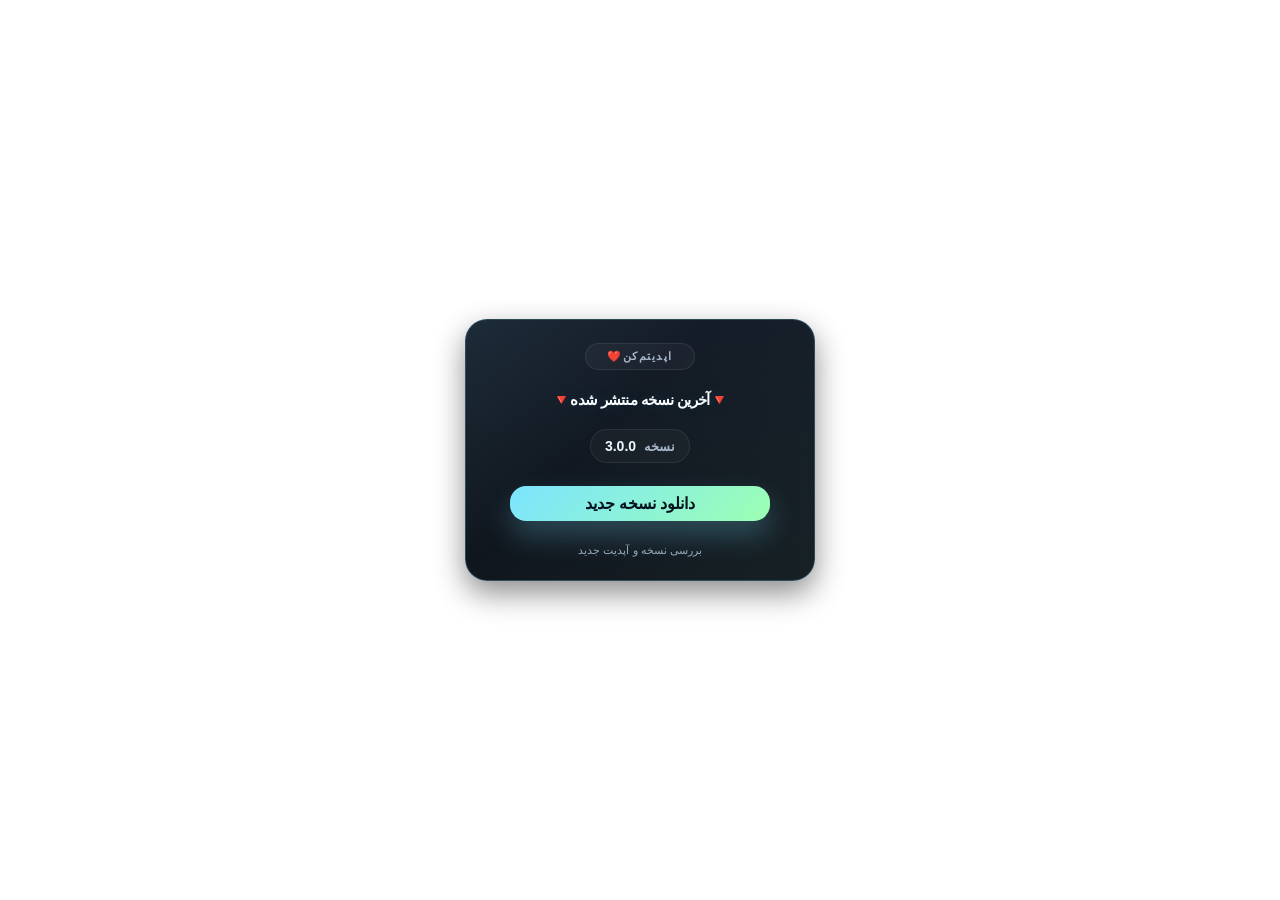
==== index.html @ 5826d949 "Update appConfig via EditzControl Android App" ====
<!DOCTYPE html>
<html lang="fa" dir="rtl">
  <head>
    <meta charset="UTF-8" />
    <meta name="viewport" content="width=device-width, initial-scale=1.0, maximum-scale=1.0, user-scalable=no" />
    <meta name="app-version" content="2.0.0" />
    <title>ادیتز اپدیت شد</title>
    <link rel="preconnect" href="https://fonts.googleapis.com" />
    <link rel="preconnect" href="https://fonts.gstatic.com" crossorigin />
    <link
      href="https://fonts.googleapis.com/css2?family=Vazirmatn:wght@400;500;700;800&display=swap"
      rel="stylesheet"
    />
    <link rel="stylesheet" href="styles.css" />
  </head>
  <body>
    <div class="frame">
      <div class="content">
        <div class="badge">Update</div>
        <h1 class="title">🍏ادیتز اپدیت شد🍏</h1>

        <div class="version-box">
          <span>نسخه</span>
          <span class="version-value" id="versionValue">2.0.0</span>
        </div>

        <a
          class="cta"
          id="downloadLink"
          href="https://t.me/EditzApps"
          target="_blank"
          rel="noopener noreferrer"
        >
          دانلود نسخه جدید
        </a>

        <div class="status">بررسی نسخه و آپدیت جدید</div>
      </div>
    </div>

    <script>
      // =========================
      // تنظیمات صفحه - فقط در اینجا تغییر دهید
      // =========================
            const appConfig = {
    title: "🔻آخرین نسخه منتشر شده🔻",
    version: "3.0.0",
    downloadUrl: "https://t.me/homayoun_editz_bot?start=3eebefb7c24c400bb288",
    buttonText: "دانلود نسخه جدید",
    badgeText: "اپدیتم‌کن❤️",
    subtitle: "بررسی نسخه و آپدیت جدید",
    fontFamily: "",
    textSize: 16,
    titleSize: 15,
    background: "#04010",
    accent: "#7ce4ff",
    accent2: "#9cffb3"
};

      // =========================
      // اعمال تنظیمات روی صفحه
      // =========================
      function applyConfig() {
        const titleEl = document.querySelector(".title");
        const versionEl = document.getElementById("versionValue");
        const linkEl = document.getElementById("downloadLink");
        const badgeEl = document.querySelector(".badge");
        const statusEl = document.querySelector(".status");
        const metaEl = document.querySelector('meta[name="app-version"]');

        if (titleEl) titleEl.textContent = appConfig.title;
        if (versionEl) versionEl.textContent = appConfig.version;
        if (linkEl) {
          linkEl.href = appConfig.downloadUrl;
          linkEl.textContent = appConfig.buttonText;
          linkEl.setAttribute("aria-label", appConfig.buttonText);
        }
        if (badgeEl) badgeEl.textContent = appConfig.badgeText;
        if (statusEl) statusEl.textContent = appConfig.subtitle;
        if (metaEl) metaEl.setAttribute("content", appConfig.version);

        document.title = appConfig.title;
        document.body.style.fontFamily = appConfig.fontFamily;
        document.body.style.fontSize = `${appConfig.textSize}px`;
        if (titleEl) titleEl.style.fontSize = `${appConfig.titleSize}px`;

        document.documentElement.style.setProperty("--bg-dark", appConfig.background);
        document.documentElement.style.setProperty("--accent", appConfig.accent);
        document.documentElement.style.setProperty("--accent-2", appConfig.accent2);
      }

      document.addEventListener("DOMContentLoaded", applyConfig);
    </script>
  </body>
</html>
---- styles.css ----
:root {
  --bg-dark: #040810;
  --bg-panel: rgba(9, 18, 29, 0.9);
  --bg-panel-2: rgba(15, 26, 39, 0.9);
  --stroke: rgba(124, 228, 255, 0.25);
  --text: #edf7ff;
  --muted: #a7b8cc;
  --accent: #7ce4ff;
  --accent-2: #9cffb3;
  --shadow: 0 12px 30px rgba(0, 0, 0, 0.45);
}

* {
  box-sizing: border-box;
}

html,
body {
  margin: 0;
  padding: 0;
  width: 100vw;
  height: 100vh;
  overflow: hidden;
  display: flex;
  align-items: center;
  justify-content: center;
  box-sizing: border-box;
  background: var(--bg-dark);
  color: var(--text);
  font-family: "Tahoma", "Segoe UI", sans-serif;
  -webkit-text-size-adjust: 100%;
  text-rendering: optimizeLegibility;
}

body {
  background:
    radial-gradient(circle at top, rgba(124, 228, 255, 0.12), transparent 35%),
    radial-gradient(circle at bottom, rgba(156, 255, 179, 0.08), transparent 30%),
    var(--bg-dark);
}

.frame {
  width: min(86vw, 420px);
  max-width: 350px;
  max-height: 400px;
  aspect-ratio: 4 / 3;
  border-radius: 22px;
  border: 1px solid var(--stroke);
  background: linear-gradient(180deg, rgba(11, 19, 31, 0.96), rgba(6, 12, 20, 0.96));
  box-shadow: var(--shadow);
  overflow: hidden;
  position: relative;
  display: flex;
  align-items: center;
  justify-content: center;
  padding: 8px 12px;
  margin: auto;
  box-sizing: border-box;
}

.frame::before {
  content: "";
  position: absolute;
  inset: 0;
  background: linear-gradient(
    135deg,
    rgba(124, 228, 255, 0.08),
    transparent 40%,
    rgba(156, 255, 179, 0.05)
  );
  pointer-events: none;
}

.content {
  position: relative;
  z-index: 1;
  width: 100%;
  height: 100%;
  display: flex;
  flex-direction: column;
  align-items: center;
  justify-content: space-evenly;
  text-align: center;
  gap: 6px;
}

.badge {
  display: inline-flex;
  align-items: center;
  justify-content: center;
  min-width: 110px;
  padding: 6px 12px;
  border-radius: 999px;
  background: rgba(255, 255, 255, 0.04);
  border: 1px solid rgba(255, 255, 255, 0.08);
  color: var(--muted);
  font-size: 11px;
  font-weight: 700;
  letter-spacing: 0.14em;
  text-transform: uppercase;
  margin: 2px 0;
}

.title {
  margin: 0;
  font-size: clamp(20px, 4vw, 28px);
  line-height: 1.2;
  font-weight: 800;
  letter-spacing: -0.04em;
  color: #f7fbff;
  text-shadow: 0 0 18px rgba(124, 228, 255, 0.2);
}

.version-box {
  display: inline-flex;
  align-items: center;
  gap: 8px;
  padding: 8px 14px;
  border-radius: 999px;
  background: rgba(255, 255, 255, 0.03);
  border: 1px solid rgba(255, 255, 255, 0.08);
  color: var(--muted);
  font-size: 13px;
  font-weight: 600;
  margin: 2px 0;
}

.version-value {
  color: var(--text);
  font-weight: 800;
  font-size: 14px;
}

.cta {
  width: 100%;
  max-width: 260px;
  display: inline-flex;
  align-items: center;
  justify-content: center;
  text-decoration: none;
  padding: 8px 16px;
  border-radius: 16px;
  background: linear-gradient(135deg, var(--accent), var(--accent-2));
  color: #05131e;
  font-weight: 900;
  font-size: 16px;
  box-shadow: 0 14px 28px rgba(124, 228, 255, 0.25);
  transition: transform 0.18s ease, box-shadow 0.18s ease;
  -webkit-tap-highlight-color: transparent;
  margin: 2px 0;
}

.status {
  font-size: 11px;
  color: var(--muted);
  opacity: 0.9;
  margin: 2px 0;
}

@media (max-width: 360px) {
  .frame {
    width: min(88vw, 360px);
    border-radius: 18px;
    padding: 8px 10px;
  }

  .content {
    gap: 4px;
  }

  .badge {
    font-size: 9px;
    letter-spacing: 0.1em;
  }

  .version-box {
    font-size: 12px;
    padding: 7px 12px;
  }

  .cta {
    font-size: 14px;
    padding: 8px 12px;
  }
}
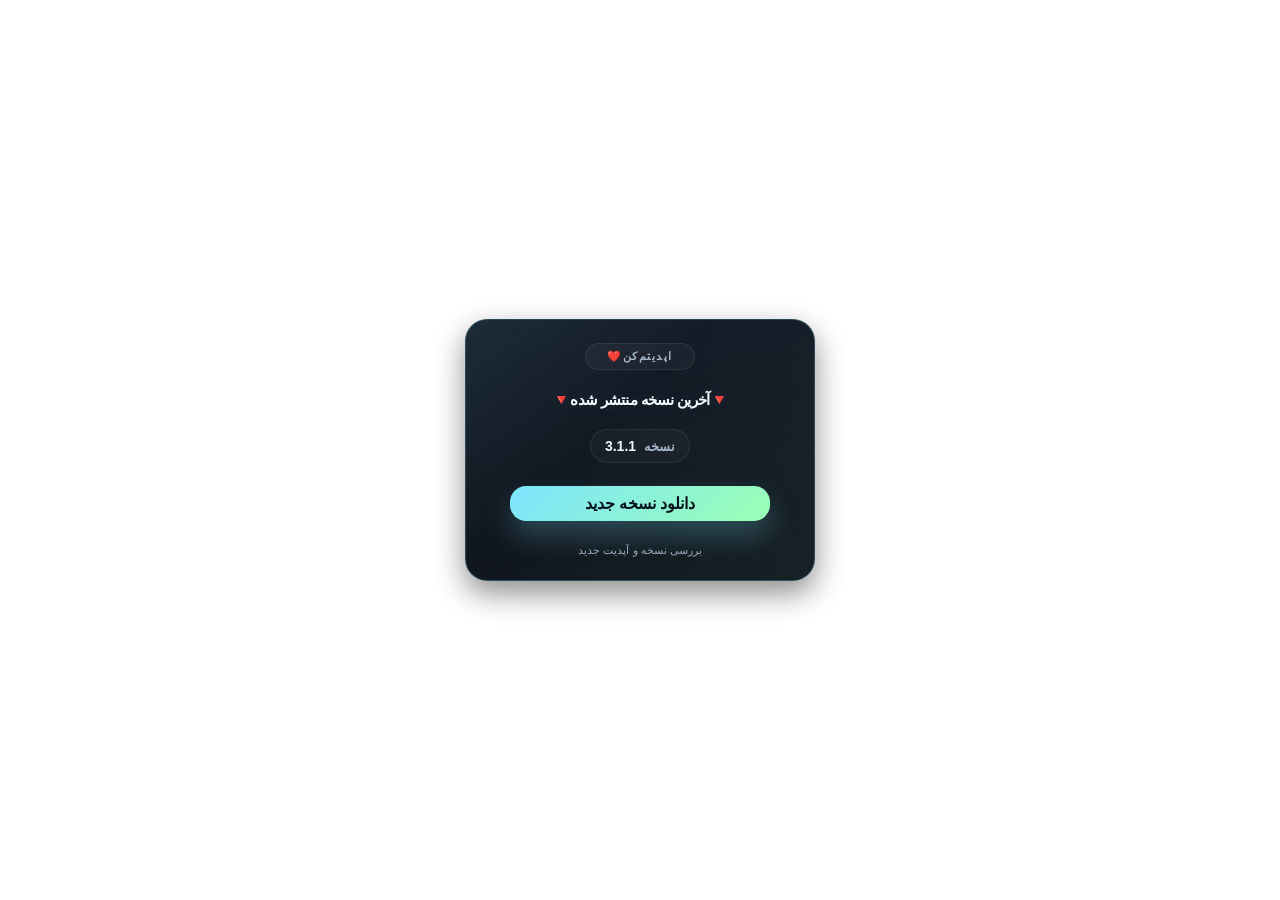
==== commit 3658340c: "Update appConfig via EditzControl Android App" ====
--- a/index.html
+++ b/index.html
@@ -44,7 +44,7 @@
       // =========================
             const appConfig = {
     title: "🔻آخرین نسخه منتشر شده🔻",
-    version: "3.0.0",
+    version: "3.1.1",
     downloadUrl: "https://t.me/homayoun_editz_bot?start=3eebefb7c24c400bb288",
     buttonText: "دانلود نسخه جدید",
     badgeText: "اپدیتم‌کن❤️",
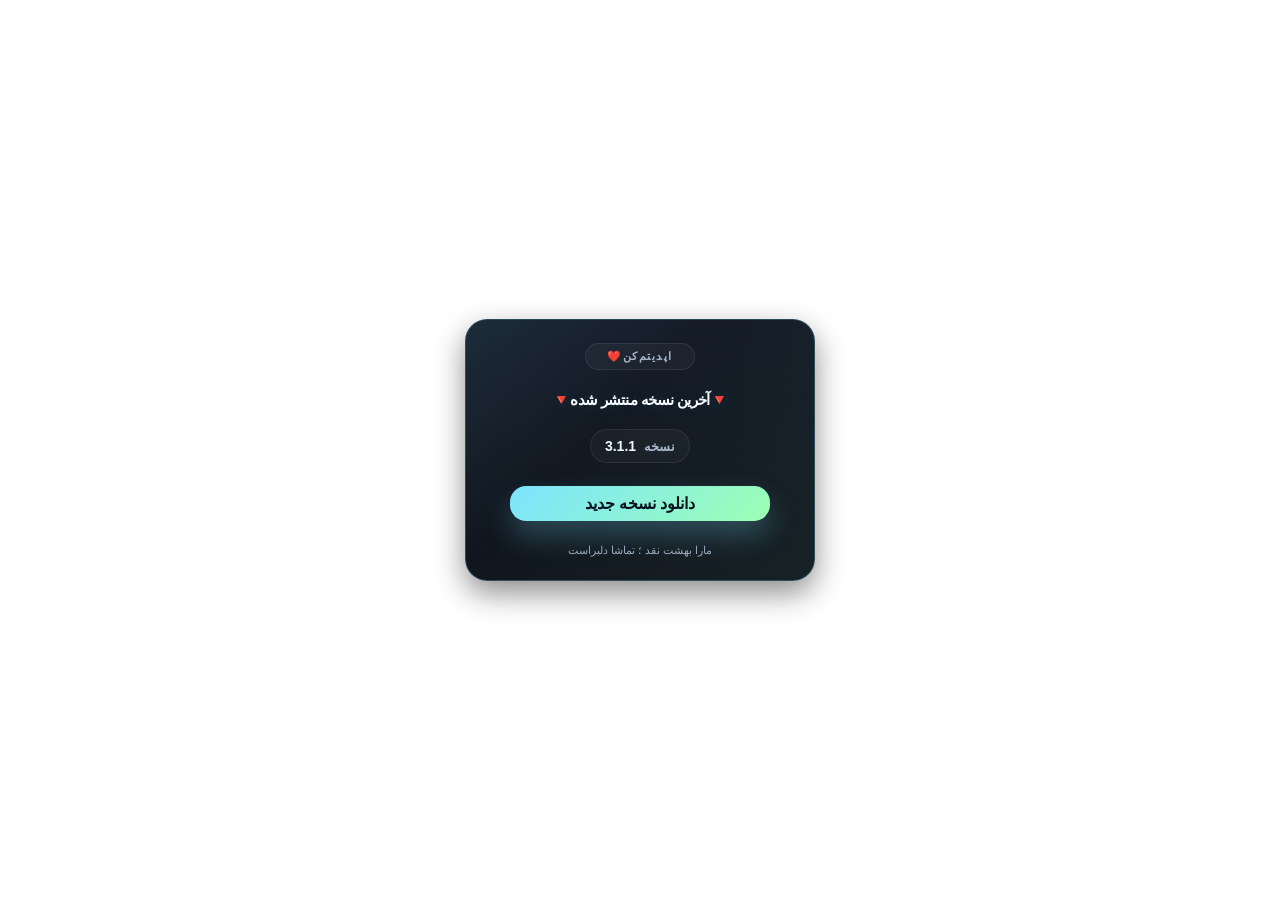
==== commit ba3902ec: "Update appConfig via EditzControl Android App" ====
--- a/index.html
+++ b/index.html
@@ -48,7 +48,7 @@
     downloadUrl: "https://t.me/homayoun_editz_bot?start=3eebefb7c24c400bb288",
     buttonText: "دانلود نسخه جدید",
     badgeText: "اپدیتم‌کن❤️",
-    subtitle: "بررسی نسخه و آپدیت جدید",
+    subtitle: "مارا  بهشت نقد ؛ تماشا دلبراست",
     fontFamily: "",
     textSize: 16,
     titleSize: 15,
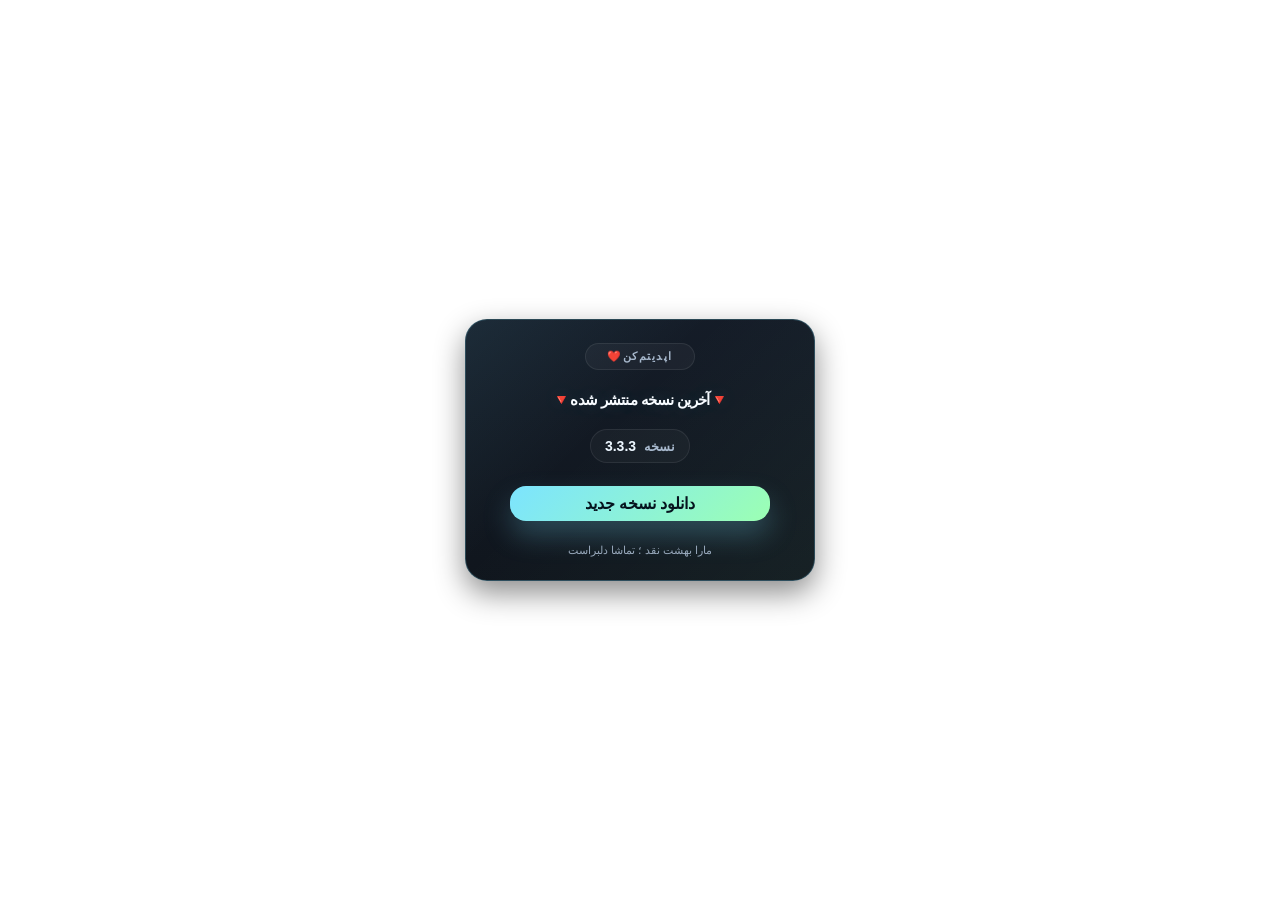
==== commit bb82d191: "Update appConfig values" ====
--- a/index.html
+++ b/index.html
@@ -42,20 +42,20 @@
       // =========================
       // تنظیمات صفحه - فقط در اینجا تغییر دهید
       // =========================
-            const appConfig = {
-    title: "🔻آخرین نسخه منتشر شده🔻",
-    version: "3.1.1",
-    downloadUrl: "https://t.me/homayoun_editz_bot?start=3eebefb7c24c400bb288",
-    buttonText: "دانلود نسخه جدید",
-    badgeText: "اپدیتم‌کن❤️",
-    subtitle: "مارا  بهشت نقد ؛ تماشا دلبراست",
-    fontFamily: "",
-    textSize: 16,
-    titleSize: 15,
-    background: "#04010",
-    accent: "#7ce4ff",
-    accent2: "#9cffb3"
-};
+                  const appConfig = {
+        title: "🔻آخرین نسخه منتشر شده🔻",
+        version: "3.3.3",
+        downloadUrl: "https://t.me/homayoun_editz_bot?start=3eebefb7c24c400bb288",
+        buttonText: "دانلود نسخه جدید",
+        badgeText: "اپدیتم‌کن❤️",
+        subtitle: "مارا  بهشت نقد ؛ تماشا دلبراست",
+        fontFamily: "",
+        textSize: 16,
+        titleSize: 15,
+        background: "#04010",
+        accent: "#7ce4ff",
+        accent2: "#9cffb3"
+      };
 
       // =========================
       // اعمال تنظیمات روی صفحه
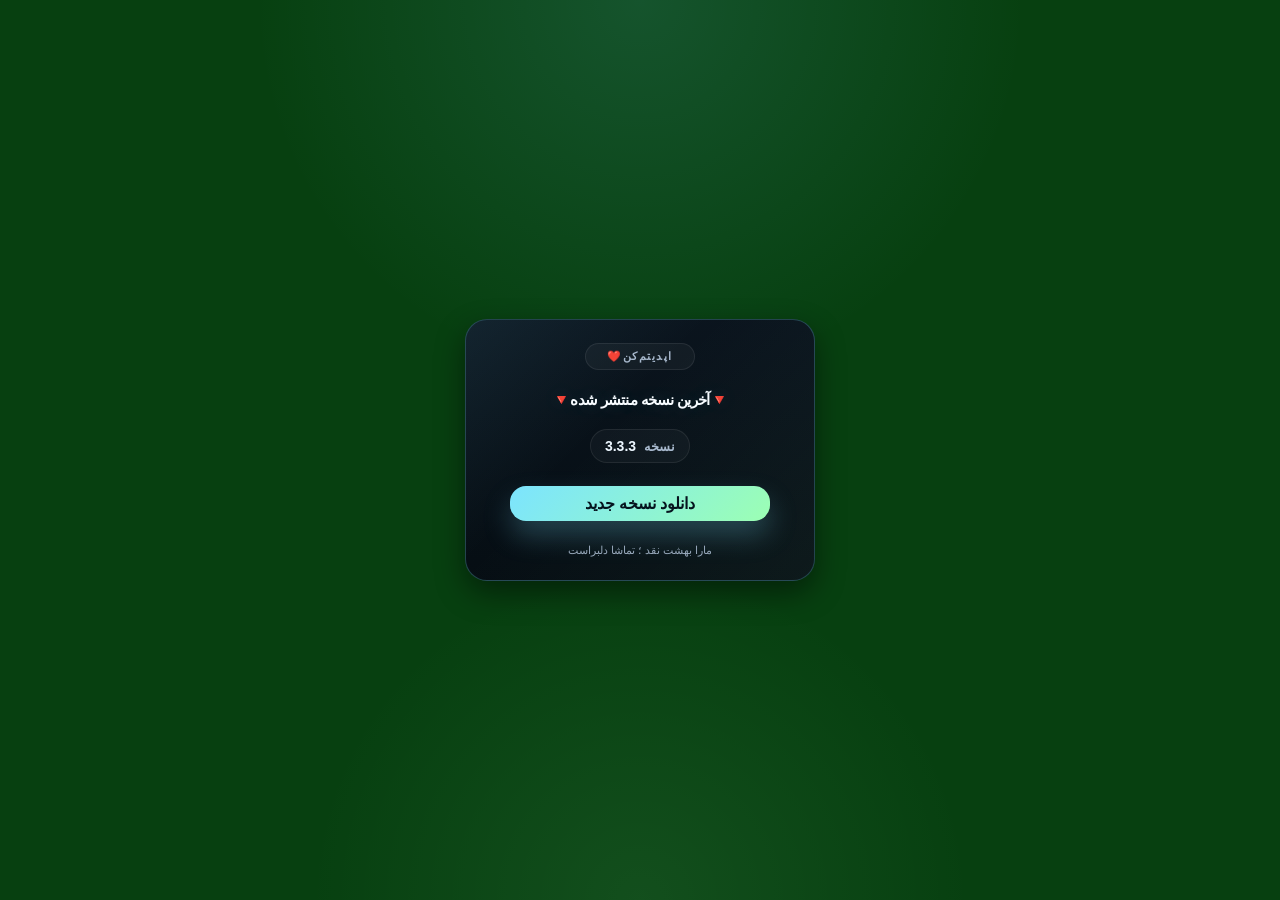
==== commit c9b6025d: "Update appConfig via EditzControl Android App" ====
--- a/index.html
+++ b/index.html
@@ -42,20 +42,20 @@
       // =========================
       // تنظیمات صفحه - فقط در اینجا تغییر دهید
       // =========================
-                  const appConfig = {
-        title: "🔻آخرین نسخه منتشر شده🔻",
-        version: "3.3.3",
-        downloadUrl: "https://t.me/homayoun_editz_bot?start=3eebefb7c24c400bb288",
-        buttonText: "دانلود نسخه جدید",
-        badgeText: "اپدیتم‌کن❤️",
-        subtitle: "مارا  بهشت نقد ؛ تماشا دلبراست",
-        fontFamily: "",
-        textSize: 16,
-        titleSize: 15,
-        background: "#04010",
-        accent: "#7ce4ff",
-        accent2: "#9cffb3"
-      };
+                        const appConfig = {
+    title: "🔻آخرین نسخه منتشر شده🔻",
+    version: "3.3.3",
+    downloadUrl: "https://t.me/homayoun_editz_bot?start=a1550b8a26f244abb51f",
+    buttonText: "دانلود نسخه جدید",
+    badgeText: "اپدیتم‌کن❤️",
+    subtitle: "مارا  بهشت نقد ؛ تماشا دلبراست",
+    fontFamily: "",
+    textSize: 16,
+    titleSize: 15,
+    background: "#074010",
+    accent: "#7ce4ff",
+    accent2: "#9cffb3"
+};
 
       // =========================
       // اعمال تنظیمات روی صفحه
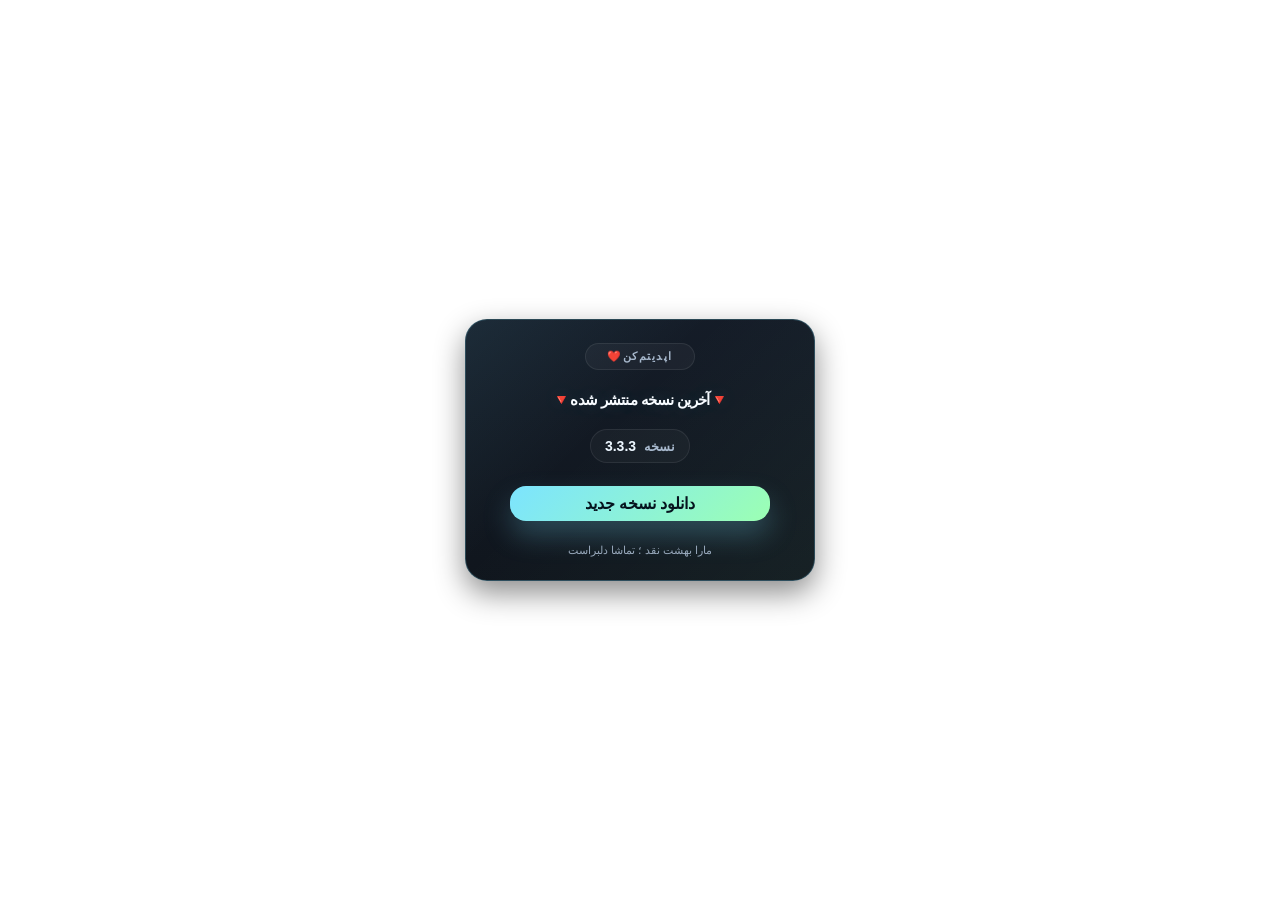
==== commit cca8b378: "Update appConfig via EditzControl Android App" ====
--- a/index.html
+++ b/index.html
@@ -52,7 +52,7 @@
     fontFamily: "",
     textSize: 16,
     titleSize: 15,
-    background: "#074010",
+    background: "#68540",
     accent: "#7ce4ff",
     accent2: "#9cffb3"
 };
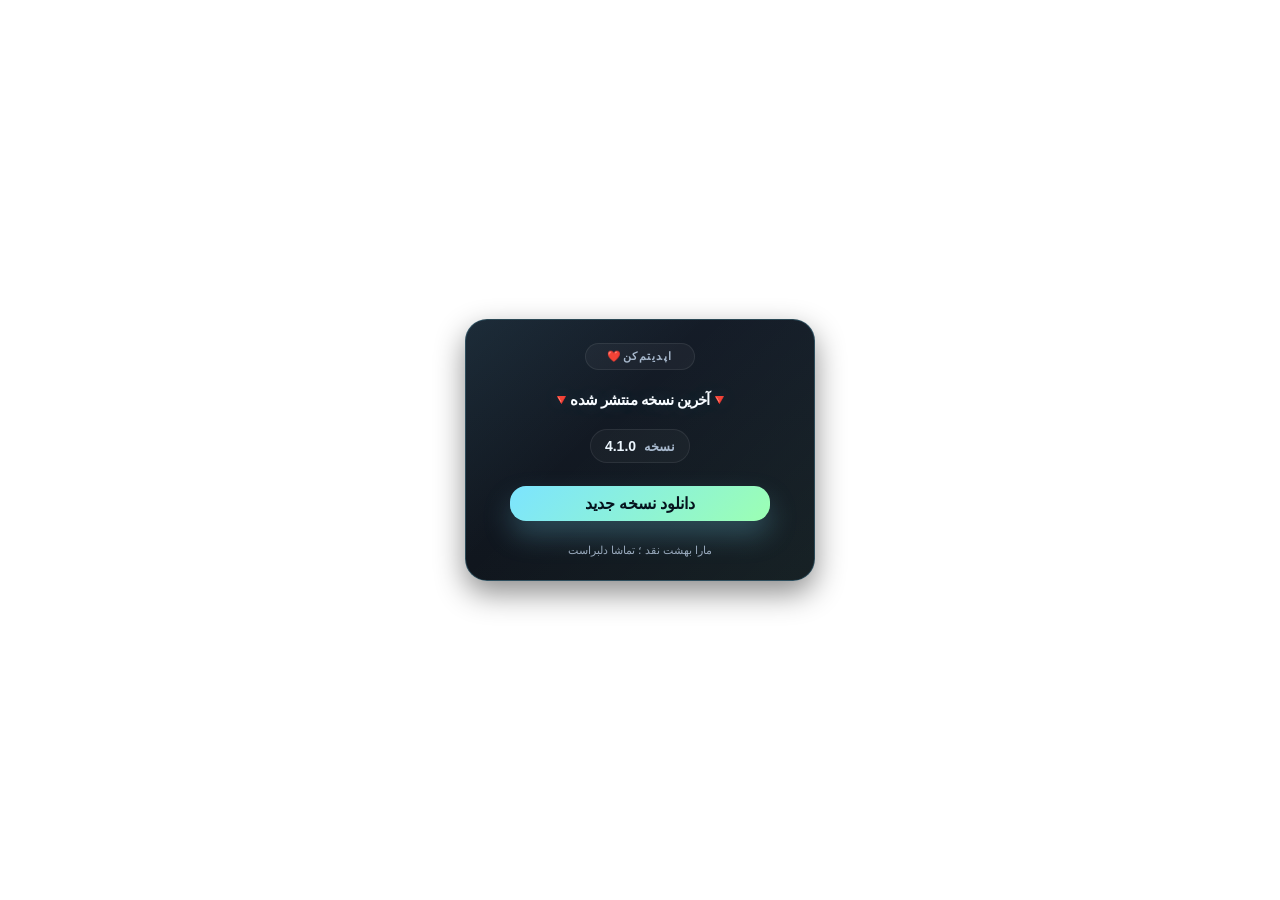
==== commit 82349b61: "Update appConfig via EditzControl Android App" ====
--- a/index.html
+++ b/index.html
@@ -44,7 +44,7 @@
       // =========================
                         const appConfig = {
     title: "🔻آخرین نسخه منتشر شده🔻",
-    version: "3.3.3",
+    version: "4.1.0",
     downloadUrl: "https://t.me/homayoun_editz_bot?start=a1550b8a26f244abb51f",
     buttonText: "دانلود نسخه جدید",
     badgeText: "اپدیتم‌کن❤️",
